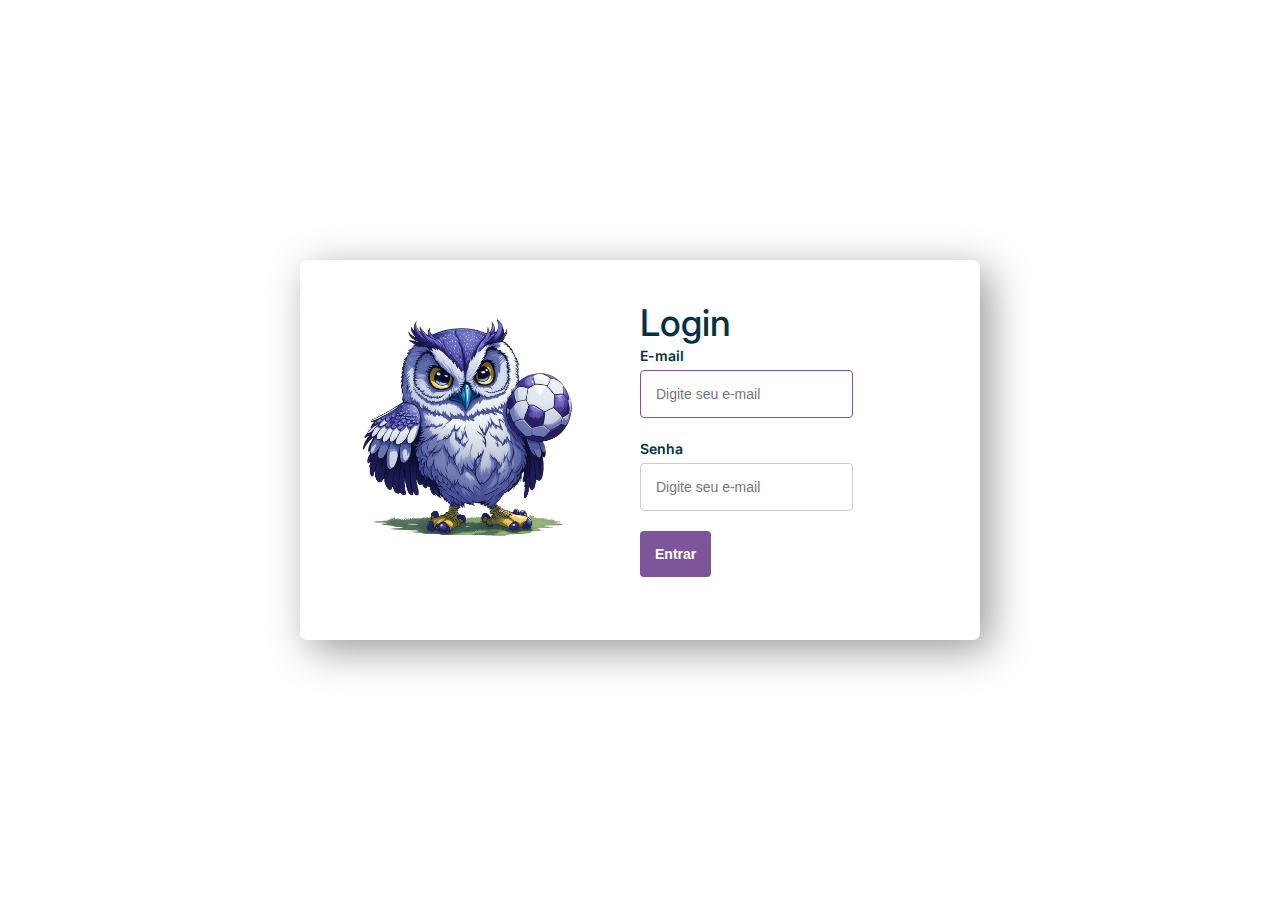
==== login2/index.html @ cdd66459 "first commit" ====
<!DOCTYPE html>
<html lang="pt-BR">
<head>
  <meta charset="UTF-8">
  <meta http-equiv="X-UA-Compatible" content="IE=edge">
  <meta name="viewport" content="width=device-width, initial-scale=1.0">
  <title>Login</title>
  <link rel="stylesheet" href="login.css">
</head>
<body>
    <div class="page">
        <form method="POST" action="./login.php" class="formLogin "> 
            <div class="container">
                <div class ="elemento">
                    <img src="Coruja.png" width="85%" height="85%" alt="logo">
                </div>   
                <div class ="elemento" >
                    <h1>Login</h1>
                    <label for="email">E-mail</label><br>
                    <input type="email" name="email" placeholder="Digite seu e-mail" autofocus="true" /><br>
                    <label for="senha">Senha</label><br>
                    <input type="senha"  name="senha" placeholder="Digite seu e-mail" /><br>
                    <input type="submit" value="Entrar" class="btn" />
                </div>
            </div>
        </form>
    </div> 
</body>
</html>
---- login2/login.css ----
@import url('https://fonts.googleapis.com/css2?family=Inter:wght@100;200;300;400;500;600;700;800;900&display=swap');

body {
    font-family: 'Inter', sans-serif;
    margin: 0;
    padding: 0;
    color: #023047
}

.page {
    display: flex;
    flex-direction: column;
    align-items: center;
    align-content: center;
    justify-content: center;
    width: 100%;
    height: 100vh;
   
}

.formLogin {
    display: flex;
    flex-direction: column;
    background-color: #fff;
    border-radius: 7px;
    padding: 40px;
    box-shadow: 10px 10px 40px rgba(0, 0, 0, 0.4);
    gap: 5px
}



.formLogin h1 {
    padding: 0;
    margin: 0;
    font-weight: 500;
    font-size: 2.3em;
}

.formLogin p {
    display: inline-block;
    font-size: 14px;
    color: #666;
    margin-bottom: 25px;
}

.formLogin input {
    padding: 15px;
    font-size: 14px;
    border: 1px solid #ccc;
    margin-bottom: 20px;
    margin-top: 5px;
    border-radius: 4px;
    transition: all linear 160ms;
    outline: none;
}


.formLogin input:focus {
    border: 1px solid #7c559b;
}

.formLogin label {
    font-size: 14px;
    font-weight: 600;
}

.formLogin a {
    display: inline-block;
    margin-bottom: 20px;
    font-size: 13px;
    color: #555;
    transition: all linear 160ms;
}

.formLogin a:hover {
    color: #7c559b;
}

.btn {
    background-color:#7c559b;
    color: #fff;
    font-size: 14px;
    font-weight: 600;
    border: none !important;
    transition: all linear 160ms;
    cursor: pointer;
    margin: 0 !important;

}

.btn:hover {
    transform: scale(1.05);
    background-color:#7c559b;

}


  .container{/*uso*/
    display: flex;
    flex-direction: row;
    flex-wrap: wrap;
    justify-content: space-evenly;

}
    .elemento{ /*uso*/
    border-radius: 8px;
      width:300px;
      height: 300px;
   
}
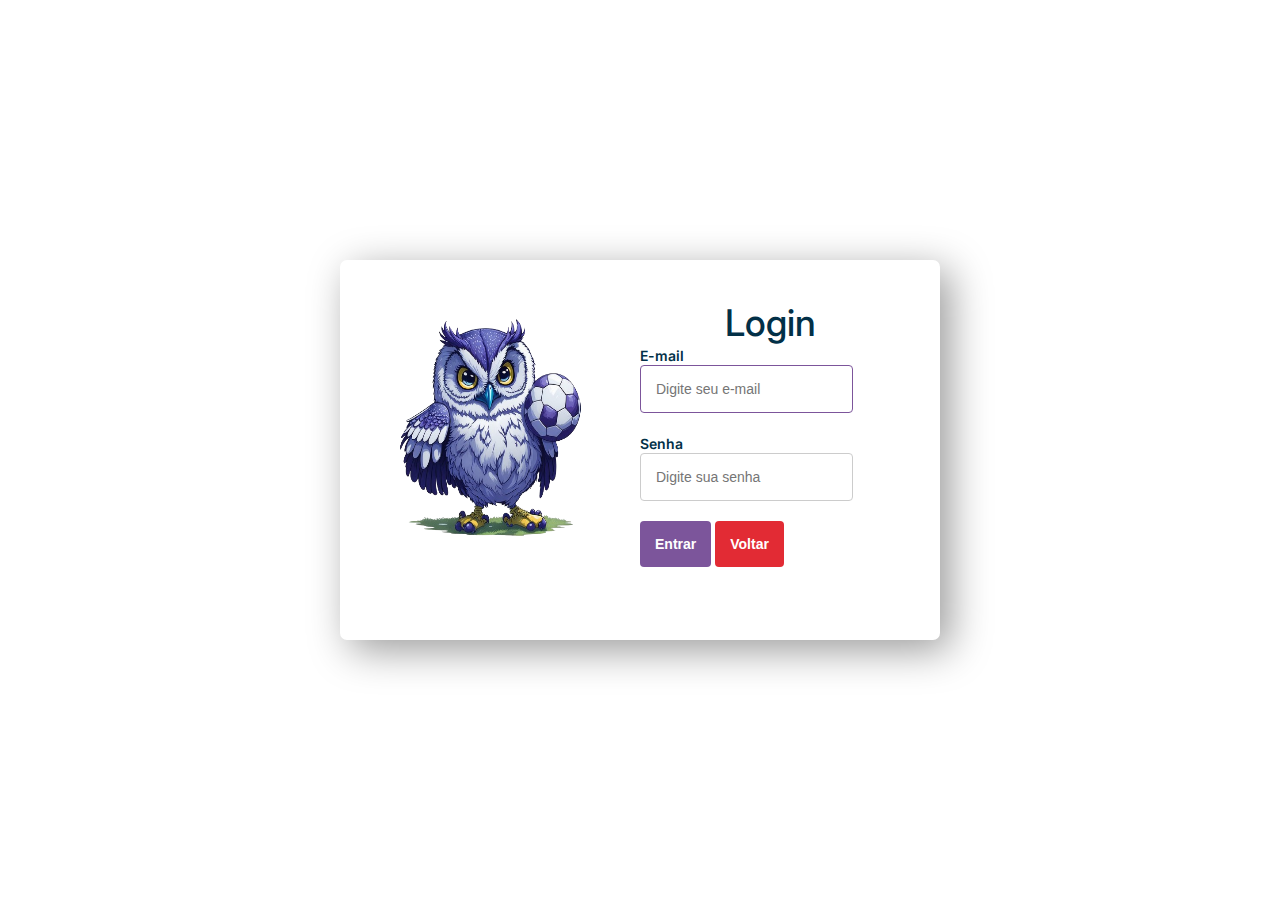
==== commit 0a66cb10: "Melhorias na Funcionabilidades" ====
--- a/login2/index.html
+++ b/login2/index.html
@@ -19,8 +19,9 @@
                     <label for="email">E-mail</label><br>
                     <input type="email" name="email" placeholder="Digite seu e-mail" autofocus="true" /><br>
                     <label for="senha">Senha</label><br>
-                    <input type="senha"  name="senha" placeholder="Digite seu e-mail" /><br>
+                    <input type="senha"  name="senha" placeholder="Digite sua senha" /><br>
                     <input type="submit" value="Entrar" class="btn" />
+                    <input type="button" value="Voltar" class="btnS" onclick="window.location.href='../index.html'" />
                 </div>
             </div>
         </form>
--- a/login2/login.css
+++ b/login2/login.css
@@ -4,7 +4,7 @@
     font-family: 'Inter', sans-serif;
     margin: 0;
     padding: 0;
-    color: #023047
+    color: #023047;
 }
 
 .page {
@@ -15,7 +15,6 @@
     justify-content: center;
     width: 100%;
     height: 100vh;
-   
 }
 
 .formLogin {
@@ -25,23 +24,25 @@
     border-radius: 7px;
     padding: 40px;
     box-shadow: 10px 10px 40px rgba(0, 0, 0, 0.4);
-    gap: 5px
+    gap: 5px;
+    max-width: 600px; /* Define uma largura máxima para o formulário */
+    width: 100%; /* Ocupa todo o espaço disponível */
+    box-sizing: border-box; /* Garante que o padding não aumente a largura total */
 }
-
-
 
 .formLogin h1 {
     padding: 0;
     margin: 0;
     font-weight: 500;
     font-size: 2.3em;
+    text-align: center; /* Centraliza o título */
 }
 
 .formLogin p {
-    display: inline-block;
     font-size: 14px;
     color: #666;
     margin-bottom: 25px;
+    text-align: center; /* Centraliza o texto */
 }
 
 .formLogin input {
@@ -49,12 +50,11 @@
     font-size: 14px;
     border: 1px solid #ccc;
     margin-bottom: 20px;
-    margin-top: 5px;
     border-radius: 4px;
     transition: all linear 160ms;
     outline: none;
+    box-sizing: border-box; /* Garante que o padding não aumente a largura total */
 }
-
 
 .formLogin input:focus {
     border: 1px solid #7c559b;
@@ -71,6 +71,7 @@
     font-size: 13px;
     color: #555;
     transition: all linear 160ms;
+    text-align: center; /* Centraliza o link */
 }
 
 .formLogin a:hover {
@@ -86,26 +87,100 @@
     transition: all linear 160ms;
     cursor: pointer;
     margin: 0 !important;
-
+   
+    box-sizing: border-box; /* Garante que o padding não aumente a largura total */
 }
 
 .btn:hover {
     transform: scale(1.05);
     background-color:#7c559b;
-
 }
 
+.btnS {
+    background-color:#e22b34;
+    color: #fff;
+    font-size: 14px;
+    font-weight: 600;
+    border: none !important;
+    transition: all linear 160ms;
+    cursor: pointer;
+    margin: 0 !important;
+    box-sizing: border-box; /* Garante que o padding não aumente a largura total */
+   
+}
 
-  .container{/*uso*/
+.btnS:hover {
+    transform: scale(1.05);
+    background-color:#e26262;
+}
+
+.container {
+    display: flex;
+    flex-direction: row;
+   
+    justify-content: space-evenly;
+}
+
+.elemento {
+    border-radius: 8px;
+    width: 300px;
+    height: 300px;
+}
+
+/*.containerBtn {
     display: flex;
     flex-direction: row;
     flex-wrap: wrap;
     justify-content: space-evenly;
+}*/
+@media screen and (max-width: 768px) {
+    .page {
+        padding: 20px; /* Reduzir o padding para telas menores */
+    }
+
+    .formLogin {
+        padding: 20px; /* Ajustar o padding do formulário para telas menores */
+    }
+
+    .formLogin h1 {
+        font-size: 1.8em; /* Reduzir o tamanho da fonte do título em telas menores */
+    }
+
+    .formLogin input {
+        padding: 12px; /* Reduzir o padding dos inputs para telas menores */
+    }
+}
+
+@media screen and (max-width: 480px) {
+    .formLogin {
+        padding: 15px; /* Ajuste adicional do padding para telas muito pequenas */
+    }
+
+    .formLogin h1 {
+        font-size: 1.5em; /* Ajuste menor do tamanho da fonte para telas muito pequenas */
+    }
+
+    .formLogin input {
+        padding: 10px; /* Reduzir ainda mais o padding dos inputs */
+    }
+
+    .container {
+        display: flex;
+        flex-direction: row;
+        flex-wrap: wrap;
+        justify-content: space-evenly;
+    }
+
+    .formLogin input {
+        padding: 15px;
+        font-size: 14px;
+        border: 1px solid #ccc;
+        margin-bottom: 20px;
+        border-radius: 4px;
+        transition: all linear 160ms;
+        outline: none;
+        box-sizing: border-box; /* Garante que o padding não aumente a largura total */
+        width: 100%;
+    }
 
 }
-    .elemento{ /*uso*/
-    border-radius: 8px;
-      width:300px;
-      height: 300px;
-   
-}